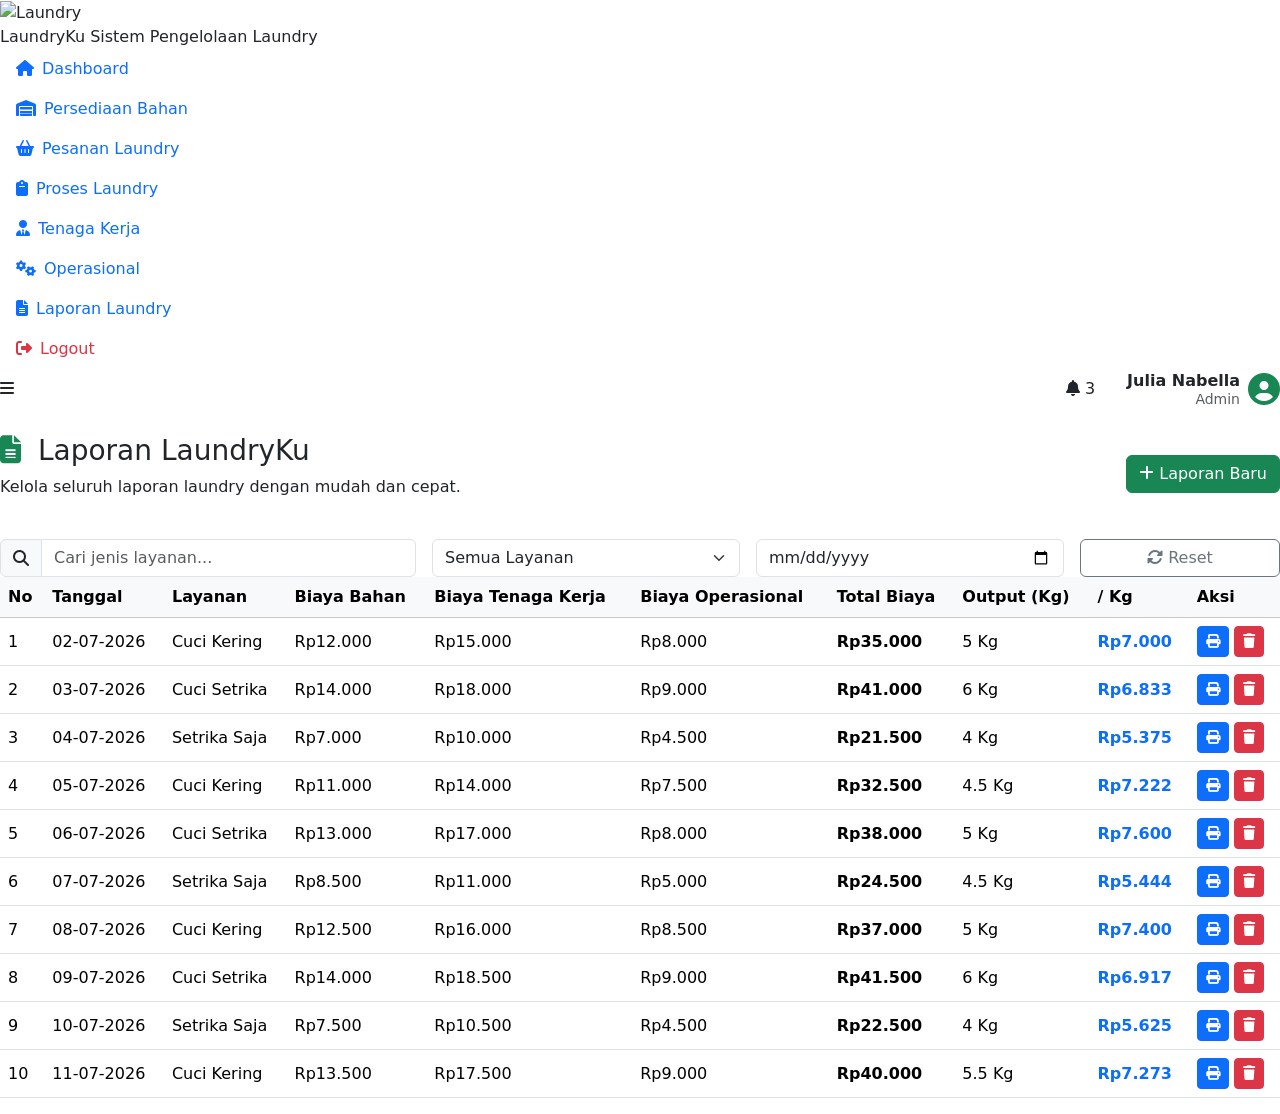
==== laporan.html @ 06c79a30 "Add files via upload" ====
﻿<!DOCTYPE html>
<html lang="id">

<head>
    <meta charset="UTF-8">
    <meta name="viewport" content="width=device-width, initial-scale=1.0">
    <title>Laporan LaundryKu</title>
    <link href="https://cdn.jsdelivr.net/npm/bootstrap@5.3.3/dist/css/bootstrap.min.css" rel="stylesheet">
    <link rel="stylesheet" href="css/style.css">
    <link rel="stylesheet" href="https://cdnjs.cloudflare.com/ajax/libs/font-awesome/6.5.2/css/all.min.css">
    <style>
        @media print {
            body {
                background: transparent;
                color: #000;
            }
            .sidebar,
            .dashboard-header,
            .form-actions,
            .btn-print,
            .table-actions,
            .btn {
                display: none !important;
            }
            .content-box {
                box-shadow: none;
                border-radius: 0;
                padding: 0;
            }
            .table-responsive-box {
                overflow: visible;
            }
        }
    </style>
</head>

<body>
    <div class="sidebar">
        <div class="logo">
            <div class="logo-brand">
                <img src="https://cdn-icons-png.flaticon.com/512/3003/3003984.png" alt="Laundry" class="logo-img">
                <div class="logo-text">
                    LaundryKu
                    <span>Sistem Pengelolaan Laundry</span>
                </div>
            </div>
        </div>
        <nav class="nav flex-column">
            <a class="nav-link" href="index.html"><i class="fa fa-house me-2"></i>Dashboard</a>
            <a class="nav-link" href="persediaanbahan.html"><i class="fa fa-warehouse me-2"></i>Persediaan Bahan</a>
            <a class="nav-link" href="pesanan.html"><i class="fa fa-basket-shopping me-2"></i>Pesanan Laundry</a>
            <a class="nav-link" href="proses.html"><i class="fa fa-clipboard me-2"></i>Proses Laundry</a>
            <a class="nav-link" href="tenagakerja.html"><i class="fa fa-user-tie me-2"></i>Tenaga Kerja</a>
            <a class="nav-link" href="operasional.html"><i class="fa fa-cogs me-2"></i>Operasional</a>
            <a class="nav-link active" href="laporan.html"><i class="fa fa-file-lines me-2"></i>Laporan Laundry</a>
            <a class="nav-link text-danger" href="logout.html"><i class="fa fa-right-from-bracket me-2"></i>Logout</a>
        </nav>
    </div>

    <div class="main">
        <div class="dashboard-header d-flex justify-content-between align-items-center mb-4">
            <div class="dashboard-title">
                <i class="fa-solid fa-bars"></i>
            </div>
            <div class="d-flex align-items-center">
                <div class="notification me-3">
                    <i class="fa-solid fa-bell"></i>
                    <span>3</span>
                </div>
                <div class="d-flex align-items-center ms-3">
                    <div class="text-end me-2">
                        <div class="fw-bold">Julia Nabella</div>
                        <small class="text-muted d-block" style="margin-top: -4px;">Admin</small>
                    </div>
                <i class="fa-solid fa-circle-user fa-2x text-success"></i>
            </div>
            </div>
        </div>

        <!-- HEADER LAPORAN -->

<div class="content-box">

    <div class="d-flex justify-content-between align-items-center mb-4">
         <div class="">
                <h3 class="booking-title">
                    <i class="fa fa-file-lines me-2 text-success"></i>
                     Laporan LaundryKu
                </h3>
                <p class="booking-subtitle">Kelola seluruh laporan laundry dengan mudah dan cepat.</p>
            </div>

        <button
                class="btn btn-success"
                data-bs-toggle="modal"
                data-bs-target="#persediaanModal">

                <i class="fa fa-plus"></i>
                Laporan Baru
            </button>



    </div>


    <div class="row g-3">

        <div class="col-md-4">

            <div class="input-group">

                <span class="input-group-text">

                    <i class="fa fa-search"></i>

                </span>

                <input
                    type="text"
                    class="form-control"
                    placeholder="Cari jenis layanan...">

            </div>

        </div>

        <div class="col-md-3">

            <select class="form-select">

                <option>Semua Layanan</option>

                <option>Cuci Kering</option>

                <option>Cuci Setrika</option>

                <option>Setrika Saja</option>

            </select>

        </div>

        <div class="col-md-3">

            <input
                type="date"
                class="form-control">

        </div>

        <div class="col-md-2">

            <button class="btn btn-outline-secondary w-100">

                <i class="fa fa-rotate"></i>

                Reset

            </button>

        </div>

    </div>

</div>
<!-- LAPORAN HPP -->

<div id="laporanHPP" class="content-box">

    <div class="table-responsive">

        <table class="table table-hover align-middle">

            <thead class="table-light">

                <tr>

                    <th>No</th>

                    <th>Tanggal</th>

                    <th>Layanan</th>

                    <th>Biaya Bahan</th>

                    <th>Biaya Tenaga Kerja</th>

                    <th>Biaya Operasional</th>

                    <th>Total Biaya</th>

                    <th>Output (Kg)</th>

                    <th> / Kg</th>

                    <th>Aksi</th>

                </tr>

            </thead>

            <tbody id="hppTable">

                <tr>
                    <td>1</td>
                    <td>02-07-2026</td>
                    <td>Cuci Kering</td>
                    <td>Rp12.000</td>
                    <td>Rp15.000</td>
                    <td>Rp8.000</td>
                    <td><b>Rp35.000</b></td>
                    <td>5 Kg</td>
                    <td class="text-primary fw-bold">Rp7.000</td>
                    <td>
                        <button class="btn btn-primary btn-sm"><i class="fa fa-print"></i></button>
                        <button class="btn btn-danger btn-sm"><i class="fa fa-trash"></i></button>
                    </td>
                </tr>
                <tr>
                    <td>2</td>
                    <td>03-07-2026</td>
                    <td>Cuci Setrika</td>
                    <td>Rp14.000</td>
                    <td>Rp18.000</td>
                    <td>Rp9.000</td>
                    <td><b>Rp41.000</b></td>
                    <td>6 Kg</td>
                    <td class="text-primary fw-bold">Rp6.833</td>
                    <td>
                        <button class="btn btn-primary btn-sm"><i class="fa fa-print"></i></button>
                        <button class="btn btn-danger btn-sm"><i class="fa fa-trash"></i></button>
                    </td>
                </tr>
                <tr>
                    <td>3</td>
                    <td>04-07-2026</td>
                    <td>Setrika Saja</td>
                    <td>Rp7.000</td>
                    <td>Rp10.000</td>
                    <td>Rp4.500</td>
                    <td><b>Rp21.500</b></td>
                    <td>4 Kg</td>
                    <td class="text-primary fw-bold">Rp5.375</td>
                    <td>
                        <button class="btn btn-primary btn-sm"><i class="fa fa-print"></i></button>
                        <button class="btn btn-danger btn-sm"><i class="fa fa-trash"></i></button>
                    </td>
                </tr>
                <tr>
                    <td>4</td>
                    <td>05-07-2026</td>
                    <td>Cuci Kering</td>
                    <td>Rp11.000</td>
                    <td>Rp14.000</td>
                    <td>Rp7.500</td>
                    <td><b>Rp32.500</b></td>
                    <td>4.5 Kg</td>
                    <td class="text-primary fw-bold">Rp7.222</td>
                    <td>
                        <button class="btn btn-primary btn-sm"><i class="fa fa-print"></i></button>
                        <button class="btn btn-danger btn-sm"><i class="fa fa-trash"></i></button>
                    </td>
                </tr>
                <tr>
                    <td>5</td>
                    <td>06-07-2026</td>
                    <td>Cuci Setrika</td>
                    <td>Rp13.000</td>
                    <td>Rp17.000</td>
                    <td>Rp8.000</td>
                    <td><b>Rp38.000</b></td>
                    <td>5 Kg</td>
                    <td class="text-primary fw-bold">Rp7.600</td>
                    <td>
                        <button class="btn btn-primary btn-sm"><i class="fa fa-print"></i></button>
                        <button class="btn btn-danger btn-sm"><i class="fa fa-trash"></i></button>
                    </td>
                </tr>
                <tr>
                    <td>6</td>
                    <td>07-07-2026</td>
                    <td>Setrika Saja</td>
                    <td>Rp8.500</td>
                    <td>Rp11.000</td>
                    <td>Rp5.000</td>
                    <td><b>Rp24.500</b></td>
                    <td>4.5 Kg</td>
                    <td class="text-primary fw-bold">Rp5.444</td>
                    <td>
                        <button class="btn btn-primary btn-sm"><i class="fa fa-print"></i></button>
                        <button class="btn btn-danger btn-sm"><i class="fa fa-trash"></i></button>
                    </td>
                </tr>
                <tr>
                    <td>7</td>
                    <td>08-07-2026</td>
                    <td>Cuci Kering</td>
                    <td>Rp12.500</td>
                    <td>Rp16.000</td>
                    <td>Rp8.500</td>
                    <td><b>Rp37.000</b></td>
                    <td>5 Kg</td>
                    <td class="text-primary fw-bold">Rp7.400</td>
                    <td>
                        <button class="btn btn-primary btn-sm"><i class="fa fa-print"></i></button>
                        <button class="btn btn-danger btn-sm"><i class="fa fa-trash"></i></button>
                    </td>
                </tr>
                <tr>
                    <td>8</td>
                    <td>09-07-2026</td>
                    <td>Cuci Setrika</td>
                    <td>Rp14.000</td>
                    <td>Rp18.500</td>
                    <td>Rp9.000</td>
                    <td><b>Rp41.500</b></td>
                    <td>6 Kg</td>
                    <td class="text-primary fw-bold">Rp6.917</td>
                    <td>
                        <button class="btn btn-primary btn-sm"><i class="fa fa-print"></i></button>
                        <button class="btn btn-danger btn-sm"><i class="fa fa-trash"></i></button>
                    </td>
                </tr>
                <tr>
                    <td>9</td>
                    <td>10-07-2026</td>
                    <td>Setrika Saja</td>
                    <td>Rp7.500</td>
                    <td>Rp10.500</td>
                    <td>Rp4.500</td>
                    <td><b>Rp22.500</b></td>
                    <td>4 Kg</td>
                    <td class="text-primary fw-bold">Rp5.625</td>
                    <td>
                        <button class="btn btn-primary btn-sm"><i class="fa fa-print"></i></button>
                        <button class="btn btn-danger btn-sm"><i class="fa fa-trash"></i></button>
                    </td>
                </tr>
                <tr>
                    <td>10</td>
                    <td>11-07-2026</td>
                    <td>Cuci Kering</td>
                    <td>Rp13.500</td>
                    <td>Rp17.500</td>
                    <td>Rp9.000</td>
                    <td><b>Rp40.000</b></td>
                    <td>5.5 Kg</td>
                    <td class="text-primary fw-bold">Rp7.273</td>
                    <td>
                        <button class="btn btn-primary btn-sm"><i class="fa fa-print"></i></button>
                        <button class="btn btn-danger btn-sm"><i class="fa fa-trash"></i></button>
                    </td>
                </tr>
            </tbody>

        </table>

    </div>

</div>
    </div>
    

    <script>
        function formatRupiah(value) {
            const number = Number(value) || 0;
            return number.toLocaleString('id-ID', { style: 'currency', currency: 'IDR', maximumFractionDigits: 0 });
        }

        function hapusLaporan(button) {
            if (!confirm('Yakin hapus laporan ini?')) {
                return;
            }
            button.closest('tr').remove();
            updateNomor();
        }

        function updateNomor() {
            const rows = document.querySelectorAll('#laporanTbody tr');
            rows.forEach((row, index) => {
                row.cells[0].innerText = index + 1;
            });
        }

        function filterLaporan() {
            const query = document.getElementById('filterLayanan').value.toLowerCase().trim();
            const rows = document.querySelectorAll('#laporanTbody tr');
            rows.forEach(row => {
                const produk = row.cells[2].innerText.toLowerCase();
                row.style.display = produk.includes(query) ? '' : 'none';
            });
        }

        function resetFilter() {
            document.getElementById('filterLayanan').value = '';
            filterLaporan();
        }

        function tambahLayananBaru() {
            const layanan = prompt('Masukkan nama layanan laundry baru:');
            if (!layanan) {
                return;
            }
            const tbody = document.getElementById('laporanTbody');
            const row = tbody.insertRow();
            row.innerHTML = `
                <td>${tbody.rows.length}</td>
                <td>${new Date().toISOString().slice(0, 10)}</td>
                <td>${layanan}</td>
                <td>Rp 0</td>
                <td>Rp 0</td>
                <td>Rp 0</td>
                <td>Rp 0</td>
                <td>0</td>
                <td>Rp 0</td>
                <td class="table-actions text-center">
                    <button class="btn btn-danger btn-sm me-1" onclick="hapusLaporan(this)"><i class="fa fa-trash"></i></button>
                    <button class="btn btn-info btn-sm" onclick="cetakBaris(this)"><i class="fa fa-print"></i></button>
                </td>
            `;
            updateNomor();
        }

        function cetakBaris(button) {
            const row = button.closest('tr');
            const columns = ['No', 'Tanggal / Batch', 'Produk', 'Biaya Bahan', 'Biaya Kerja', 'Biaya Operasional', 'Total Biaya', 'Output (Kg)', 'HPP Satuan'];
            const values = Array.from(row.cells).slice(0, 9).map(cell => cell.innerText);
            const printWindow = window.open('', '', 'width=900,height=700');
            printWindow.document.write('<html><head><title>Cetak Laporan Laundry</title>');
            printWindow.document.write('<link href="https://cdn.jsdelivr.net/npm/bootstrap@5.3.3/dist/css/bootstrap.min.css" rel="stylesheet">');
            printWindow.document.write('</head><body style="padding:20px; font-family:sans-serif;">');
            printWindow.document.write('<h3>Laporan LaundryKu</h3>');
            printWindow.document.write('<table class="table table-bordered" style="width:100%; border-collapse:collapse;">');
            printWindow.document.write('<tbody>');
            columns.forEach((col, index) => {
                printWindow.document.write('<tr>');
                printWindow.document.write(`<th style="padding:8px; text-align:left; width:30%; background:#f8f9fa;">${col}</th>`);
                printWindow.document.write(`<td style="padding:8px;">${values[index]}</td>`);
                printWindow.document.write('</tr>');
            });
        }
    </script>
</body>

</html>
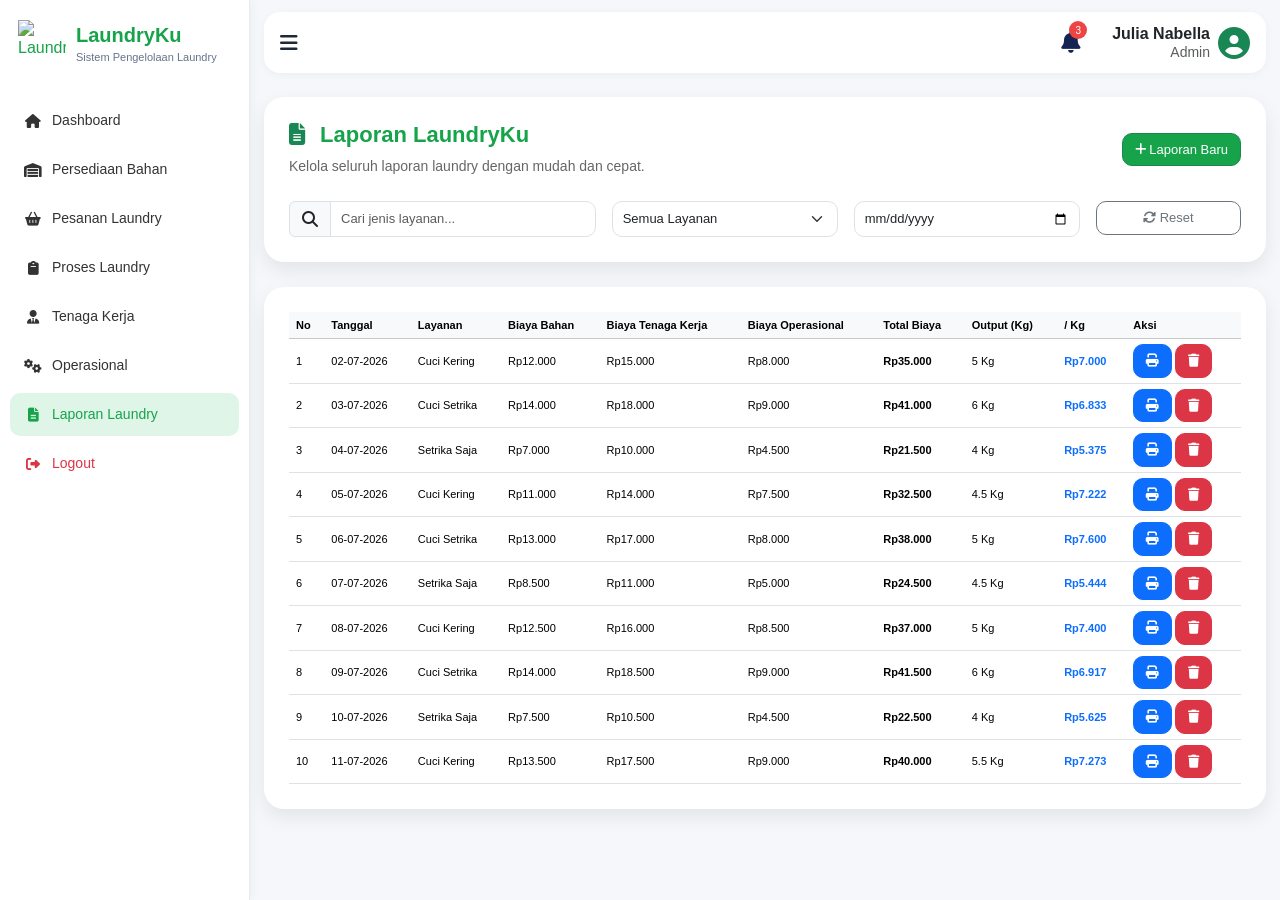
==== commit 21bb10d8: "Add files via upload" ====
--- a/laporan.html
+++ b/laporan.html
@@ -6,7 +6,8 @@
     <meta name="viewport" content="width=device-width, initial-scale=1.0">
     <title>Laporan LaundryKu</title>
     <link href="https://cdn.jsdelivr.net/npm/bootstrap@5.3.3/dist/css/bootstrap.min.css" rel="stylesheet">
-    <link rel="stylesheet" href="css/style.css">
+    <link rel="stylesheet" href="style.css">
+    <link rel="stylesheet" href="status-extras.css">
     <link rel="stylesheet" href="https://cdnjs.cloudflare.com/ajax/libs/font-awesome/6.5.2/css/all.min.css">
     <style>
         @media print {
--- a/style.css
+++ b/style.css
@@ -0,0 +1,1069 @@
+.dashboard-title{
+    display:flex;
+    align-items:center;
+    gap:12px;
+}
+
+.dashboard-title .fa-bars{
+    font-size:20px;
+    color:#1f2937;
+    cursor:pointer;
+}
+
+.dashboard-title h1{
+    margin:0;
+    font-size:24px;
+    font-weight:700;
+}
+
+.dashboard-title p{
+    margin:0;
+    color:#64748b;
+    font-size:13px;
+}
+
+body{
+    background:#f5f7fb;
+    font-family:'Segoe UI',sans-serif;
+}
+
+.sidebar{
+    width:250px;
+    height:100vh;
+    background:white;
+    position:fixed;
+    left:0;
+    top:0;
+    border-right:1px solid #eaeaea;
+    z-index:1000;
+}
+
+.logo{
+    padding:20px 25px 20px 25px;
+    color:#16a34a;
+}
+
+.logo-brand{
+    display:flex;
+    align-items:center;
+    gap:12px;
+}
+
+.logo-img{
+    width:48px;
+    height:48px;
+    flex-shrink:0;
+}
+
+.logo-text{
+    font-size:22px;
+    font-weight:700;
+    line-height:1.1;
+}
+
+.logo-text span{
+    display:block;
+    font-size:13px;
+    color:#666;
+    font-weight:400;
+}
+
+.sidebar .nav-link{
+    color:#333;
+    padding:12px 16px;
+    margin:6px 10px;
+    border-radius:10px;
+}
+
+.sidebar .nav-link:hover,
+.sidebar .nav-link.active{
+    background:#dff5e7;
+    color:#16a34a;
+}
+
+.main{
+    margin-left:250px;
+    padding:12px 14px;
+    position:relative;
+}
+
+.topbar{
+    background:white;
+    padding:15px 25px;
+    border-radius:15px;
+    margin-bottom:25px;
+}
+
+.card-stats{
+    border:none;
+    border-radius:20px;
+    box-shadow:0 2px 10px rgba(0,0,0,.05);
+}
+
+.icon-box{
+    width:70px;
+    height:70px;
+    border-radius:20px;
+    display:flex;
+    align-items:center;
+    justify-content:center;
+    font-size:28px;
+}
+
+.green{
+    background:#dff5e7;
+    color:#16a34a;
+}
+
+.blue{
+    background:#dbeafe;
+    color:#2563eb;
+}
+
+.orange{
+    background:#fef3c7;
+    color:#f59e0b;
+}
+
+.purple{
+    background:#f3e8ff;
+    color:#9333ea;
+}
+
+.table-box{
+    background:white;
+    padding:25px;
+    border-radius:20px;
+    box-shadow:0 2px 10px rgba(0,0,0,.05);
+}
+
+.badge-proses{
+    background:#dbeafe;
+    color:#2563eb;
+}
+
+.badge-selesai{
+    background:#dcfce7;
+    color:#16a34a;
+}
+
+.badge-tunggu{
+    background:#fef3c7;
+    color:#f59e0b;
+}
+
+.summary{
+    background:white;
+    border-radius:20px;
+    padding:25px;
+    margin-top:20px;
+}
+
+.btn-success{
+    background:#16a34a;
+}
+
+.table{
+    margin-bottom:0;
+}
+
+.table thead th{
+    font-weight:600;
+}
+
+.modal-content{
+    border:none;
+    border-radius:20px;
+}
+
+.form-control,
+.form-select{
+    border-radius:10px;
+    padding:7px 10px;
+    font-size:13px;
+}
+
+.form-label{
+    font-size:13px;
+    font-weight:600;
+}
+
+.btn{
+    border-radius:10px;
+    padding:6px 12px;
+    font-size:13px;
+}
+
+.btn-warning{
+    color:white;
+}
+
+.badge{
+    padding:5px 8px;
+    border-radius:8px;
+    font-size:12px;
+}
+
+.table-hover tbody tr:hover{
+    background:#f8fafc;
+}
+
+.content-box{
+    background:white;
+    padding:10px;
+    border-radius:16px;
+    box-shadow:0 2px 10px rgba(0,0,0,.05);
+    margin-bottom:10px;
+}
+
+.table td,
+.table th{
+    padding:8px 10px;
+    vertical-align:middle;
+    font-size:13px;
+}
+
+.table-hover tbody tr:hover{
+    background:#f8fafc;
+}
+
+.table-responsive{
+    overflow-x:auto;
+}
+
+.table-responsive-box{
+    overflow-x:auto;
+    margin:0;
+    padding:0;
+    width:100%;
+}
+
+.table-responsive-box table{
+    width:100%;
+    min-width:0;
+}
+
+#bookingTable td,
+#bookingTable th{
+    white-space: normal;
+    word-break: break-word;
+}
+
+#bookingTable td:last-child {
+    white-space: normal;
+    min-width: 140px;
+}
+
+#bookingTable td:last-child .d-flex {
+    flex-wrap: wrap;
+    gap: 0.4rem;
+}
+
+#bookingTable td:last-child .btn {
+    min-width: 42px;
+}
+
+#bookingTable td:nth-child(2){
+    min-width:100px;
+}
+
+#bookingTable td:nth-child(3){
+    min-width:90px;
+}
+
+#bookingTable td:nth-child(4){
+    min-width:85px;
+}
+
+.persediaan-header{
+    border-bottom:2px solid #16a34a;
+    padding-bottom:15px;
+}
+
+.persediaan-title{
+    color:#16a34a;
+    font-weight:700;
+    margin:0;
+    font-size:22px;
+}
+
+.persediaan-subtitle{
+    color:#666;
+    font-size:14px;
+    margin:8px 0 0 0;
+}
+
+.booking-header{
+    border-bottom:2px solid #16a34a;
+    padding-bottom:15px;
+}
+
+.booking-title{
+    color:#16a34a;
+    font-weight:700;
+    margin:0;
+    font-size:22px;
+}
+
+.booking-subtitle{
+    color:#666;
+    font-size:14px;
+    margin:8px 0 0 0;
+}
+
+#bookingTable td:nth-child(5){
+    min-width:180px;
+}
+
+#bookingTable td:nth-child(7){
+    min-width:130px;
+}
+
+.booking-header{
+    border-bottom:2px solid #16a34a;
+    padding-bottom:15px;
+}
+
+.booking-title{
+    color:#16a34a;
+    font-weight:700;
+    margin:0;
+    font-size:22px;
+}
+
+.booking-subtitle{
+    color:#666;
+    font-size:14px;
+    margin:8px 0 0 0;
+}
+
+/* ===== DASHBOARD BARU ===== */
+
+.dashboard-card{
+    background:#fff;
+    border:none;
+    border-radius:25px;
+    box-shadow:0 2px 15px rgba(0,0,0,.05);
+}
+
+.welcome-box{
+    background:white;
+    padding:25px 35px;
+    border-radius:25px;
+    margin-bottom:25px;
+    box-shadow:0 2px 10px rgba(0,0,0,.05);
+}
+
+.welcome-box h2{
+    font-weight:700;
+    color:#172554;
+}
+
+.welcome-box p{
+    color:#6b7280;
+    margin-bottom:0;
+}
+
+.stat-card{
+    background:white;
+    border-radius:25px;
+    padding:25px;
+    box-shadow:0 2px 10px rgba(0,0,0,.05);
+    height:100%;
+}
+
+.stat-icon{
+    width:85px;
+    height:85px;
+    border-radius:25px;
+    display:flex;
+    justify-content:center;
+    align-items:center;
+    font-size:35px;
+}
+
+.graph-box,
+.status-box,
+.booking-box,
+.stock-box{
+    background:white;
+    border-radius:25px;
+    padding:25px;
+    box-shadow:0 2px 10px rgba(0,0,0,.05);
+}
+
+.status-list li{
+    display:flex;
+    justify-content:space-between;
+    margin-bottom:15px;
+    list-style:none;
+}
+
+.stock-item{
+    margin-bottom:20px;
+}
+
+.stock-item p{
+    margin-bottom:6px;
+    font-size:14px;
+}
+
+.progress{
+    height:8px;
+    border-radius:20px;
+}
+
+.booking-box table{
+    font-size:14px;
+}
+
+.booking-box .badge{
+    padding:8px 12px;
+}
+
+
+/* =========================
+   DASHBOARD MODERN
+========================= */
+
+.main{
+    margin-left:250px;
+    padding:10px 12px;
+    background:#f5f7fb;
+}
+
+/* HEADER */
+
+.dashboard-header{
+    background:#fff;
+    border-radius:16px;
+    padding:10px 16px;
+    margin-bottom:12px;
+
+    display:flex;
+    justify-content:space-between;
+    align-items:center;
+
+    box-shadow:0 2px 10px rgba(0,0,0,.04);
+}
+
+.header-left h1{
+    font-size:26px;
+    font-weight:700;
+    display:flex;
+    align-items:center;
+    gap:8px;
+}
+
+
+.header-left p{
+    color:#6b7280;
+    margin:0;
+}
+
+.header-right{
+    display:flex;
+    align-items:center;
+    gap:20px;
+}
+
+.header-right img{
+    width:65px;
+    height:65px;
+    border-radius:50%;
+}
+
+.notification{
+    position:relative;
+    font-size:22px;
+    color:#162454;
+}
+
+.notification span{
+    position:absolute;
+    top:-5px;
+    right:-7px;
+
+    background:#ef4444;
+    color:white;
+
+    width:18px;
+    height:18px;
+
+    display:flex;
+    align-items:center;
+    justify-content:center;
+
+    border-radius:50%;
+    font-size:10px;
+}
+
+/* CARD */
+
+.modern-card{
+    background:#fff;
+    border-radius:18px;
+    padding:12px;
+    display:flex;
+    gap:10px;
+    align-items:center;
+
+    min-height:88px;
+
+    box-shadow:0 2px 10px rgba(0,0,0,.04);
+}
+
+.card-icon{
+    width:52px;
+    height:52px;
+
+    border-radius:18px;
+
+    display:flex;
+    align-items:center;
+    justify-content:center;
+
+    font-size:22px;
+}
+
+.card-content h6{
+    font-size:14px;
+    color:#555;
+}
+
+.card-content h2{
+    font-size:24px;
+    font-weight:700;
+    margin:4px 0;
+}
+
+.card-content h3{
+    font-size:30px;
+    font-weight:700;
+}
+
+.card-content p{
+    font-size:13px;
+    color:#666;
+    margin-bottom:8px;
+}
+
+.card-content a{
+    text-decoration:none;
+    font-size:13px;
+    font-weight:600;
+}
+
+/* BOX */
+
+.dashboard-box{
+    background:white;
+    border-radius:16px;
+    padding:12px;
+    box-shadow:0 2px 10px rgba(0,0,0,.04);
+    height:100%;
+}
+
+.box-header{
+    display:flex;
+    justify-content:space-between;
+    align-items:center;
+    margin-bottom:16px;
+}
+
+.box-header h4{
+    margin:0;
+    font-weight:700;
+    font-size:14px;
+}
+
+.box-header select{
+    width:170px;
+}
+
+@media(max-width:768px){
+    .box-header{
+        margin-bottom:12px;
+    }
+}
+
+/* STATUS */
+
+.status-wrapper{
+    display:flex;
+    gap:12px;
+    align-items:center;
+}
+
+.chart-side{
+    width:140px;
+    position:relative;
+}
+
+.chart-center{
+    position:absolute;
+    top:50%;
+    left:50%;
+
+    transform:translate(-50%,-50%);
+    text-align:center;
+}
+
+.chart-center h2{
+    margin:0;
+    font-weight:700;
+}
+
+.chart-center span{
+    color:#666;
+    font-size:14px;
+}
+
+.status-list{
+    flex:1;
+}
+
+.status-list div{
+    display:flex;
+    justify-content:space-between;
+    margin-bottom:8px;
+    font-size:13px;
+}
+
+/* Align Proses Laundry visuals with dashboard cards */
+.dashboard-box .chart-center h2{
+    font-size:24px;
+    line-height:1;
+}
+
+.dashboard-box .status-list div{
+    align-items:center;
+    font-size:14px;
+}
+
+.dashboard-box .status-list strong{
+    font-weight:700;
+    font-size:15px;
+}
+
+/* Geser isi kotak sedikit ke bawah untuk memberi ruang */
+.dashboard-box .status-wrapper{
+    padding-top:12px;
+}
+
+@media(max-width:768px){
+    .dashboard-box .status-wrapper{
+        padding-top:8px;
+    }
+}
+
+.dot{
+    width:12px;
+    height:12px;
+    border-radius:50%;
+    display:inline-block;
+    margin-right:8px;
+}
+
+.dot.blue{
+    background:#2563eb;
+}
+
+.dot.purple{
+    background:#7c3aed;
+}
+
+/* Make small cards in proses.html match dashboard card spacing */
+.dashboard-box .card{
+    padding:18px;
+    border-radius:12px;
+    box-shadow:none;
+}
+
+.dashboard-box .card h5{
+    margin:0 0 6px 0;
+    font-size:15px;
+    font-weight:700;
+}
+
+.dashboard-box .card h2{
+    margin:0 0 6px 0;
+    font-weight:700;
+}
+
+.dashboard-box .card small{
+    display:block;
+    color:#6b7280;
+    font-size:13px;
+    margin-top:6px;
+}
+
+.dashboard-box .card.text-center .h-100{ /* fallback spacing */
+    padding-top:12px;
+}
+
+/* Status card variant using modern-card style */
+.modern-card.status-card{
+    padding:14px;
+    gap:12px;
+    align-items:center;
+    min-height:110px;
+}
+
+.modern-card.status-card .card-icon{
+    width:46px;
+    height:46px;
+    border-radius:12px;
+    font-size:18px;
+}
+
+.modern-card.status-card .card-content h6{
+    font-size:13px;
+    margin-bottom:4px;
+}
+
+.modern-card.status-card .card-content h2{
+    font-size:20px;
+}
+
+/* shrink icons and buttons inside dashboard boxes */
+.dashboard-box .fa{
+    font-size:18px;
+}
+
+.dashboard-box .btn{
+    padding:6px 10px;
+    font-size:13px;
+}
+
+.dot.orange{
+    background:#f97316;
+}
+
+.dot.green{
+    background:#16a34a;
+}
+
+.dot.gray{
+    background:#94a3b8;
+}
+
+/* STOCK */
+
+.stock-item{
+    margin-bottom:20px;
+}
+
+.stock-head{
+    display:flex;
+    justify-content:space-between;
+    margin-bottom:8px;
+}
+
+.stock-head small{
+    color:red;
+    font-weight:600;
+}
+
+.progress{
+    height:8px;
+    border-radius:20px;
+}
+
+/* TABLE */
+
+.table{
+    margin-bottom:0;
+}
+
+.table td,
+.table th{
+    vertical-align:middle;
+    font-size:11px;
+    padding:5px 7px;
+}
+
+/* RESPONSIVE */
+
+@media(max-width:1200px){
+
+.status-wrapper{
+    flex-direction:column;
+}
+
+.chart-side{
+    width:180px;
+}
+
+.header-left h1{
+    font-size:30px;
+}
+
+}
+
+@media(max-width:768px){
+
+.dashboard-header{
+    flex-direction:column;
+    align-items:flex-start;
+    gap:15px;
+}
+
+.sidebar{
+    position:relative;
+    width:100%;
+    height:auto;
+    border-right:none;
+    border-bottom:1px solid #eaeaea;
+}
+
+.main{
+    margin-left:0;
+    padding:12px;
+    zoom:0.88;
+}
+}
+.content-box{
+
+    background:#fff;
+
+    border-radius:20px;
+
+    padding:25px;
+
+    margin-bottom:25px;
+
+    box-shadow:0 8px 20px rgba(0,0,0,.08);
+
+}
+
+.nav-pills .nav-link{
+
+    border-radius:10px;
+
+    margin-right:10px;
+
+    font-weight:600;
+
+}
+
+.nav-pills .nav-link.active{
+
+    background:#16a34a;
+
+}
+
+.table thead{
+
+    background:#f4f6f9;
+
+}
+
+.table thead th{
+
+    font-weight:700;
+
+}
+
+.table td{
+
+    vertical-align:middle;
+
+}
+
+.table-hover tbody tr:hover{
+
+    background:#eefbf3;
+
+}
+
+.btn-sm{
+
+    border-radius:10px;
+
+}
+
+/* =========================================================
+   FINAL LAYOUT FIX - LAUNDRYKU
+   Sidebar tetap di kiri, konten di kanan, logo terkendali
+   ========================================================= */
+
+* {
+    box-sizing: border-box;
+}
+
+html,
+body {
+    margin: 0;
+    padding: 0;
+    width: 100%;
+    min-height: 100%;
+}
+
+body {
+    background: #f5f7fb;
+    font-family: "Segoe UI", Arial, sans-serif;
+    overflow-x: hidden;
+}
+
+/* SIDEBAR */
+.sidebar {
+    position: fixed !important;
+    top: 0 !important;
+    left: 0 !important;
+    width: 250px !important;
+    height: 100vh !important;
+    padding: 0 !important;
+    background: #fff !important;
+    border-right: 1px solid #eaeaea;
+    box-shadow: 2px 0 10px rgba(0, 0, 0, .04);
+    overflow-y: auto;
+    overflow-x: hidden;
+    z-index: 1000;
+}
+
+/* LOGO */
+.sidebar .logo {
+    width: 100%;
+    padding: 20px 18px !important;
+    margin: 0 0 8px 0 !important;
+}
+
+.sidebar .logo-brand {
+    display: flex !important;
+    align-items: center !important;
+    gap: 10px;
+    width: 100%;
+    min-width: 0;
+}
+
+.sidebar .logo-brand .logo-img {
+    display: block !important;
+    width: 48px !important;
+    height: 48px !important;
+    min-width: 48px !important;
+    max-width: 48px !important;
+    max-height: 48px !important;
+    object-fit: contain !important;
+    flex: 0 0 48px !important;
+}
+
+.sidebar .logo-text {
+    min-width: 0;
+    font-size: 20px;
+    font-weight: 700;
+    line-height: 1.15;
+    color: #16a34a;
+}
+
+.sidebar .logo-text span {
+    display: block;
+    margin-top: 4px;
+    font-size: 11px;
+    font-weight: 400;
+    line-height: 1.25;
+    color: #64748b;
+}
+
+/* NAVIGASI SIDEBAR */
+.sidebar .nav {
+    display: flex;
+    flex-direction: column;
+    width: 100%;
+    padding: 0 10px 18px;
+}
+
+.sidebar .nav-link {
+    display: flex !important;
+    align-items: center !important;
+    width: 100%;
+    margin: 3px 0 !important;
+    padding: 11px 12px !important;
+    border-radius: 10px;
+    color: #333;
+    font-size: 14px;
+    text-decoration: none;
+    white-space: nowrap;
+}
+
+.sidebar .nav-link i {
+    width: 22px;
+    min-width: 22px;
+    text-align: center;
+}
+
+.sidebar .nav-link:hover,
+.sidebar .nav-link.active {
+    background: #dff5e7;
+    color: #16a34a;
+}
+
+/* KONTEN UTAMA */
+.main {
+    position: relative;
+    margin-left: 250px !important;
+    width: calc(100% - 250px) !important;
+    min-width: 0;
+    min-height: 100vh;
+    padding: 12px 14px !important;
+    background: #f5f7fb;
+}
+
+/* HEADER */
+.dashboard-header {
+    display: flex;
+    justify-content: space-between;
+    align-items: center;
+    width: 100%;
+}
+
+/* Pastikan gambar umum tidak melampaui wadah.
+   Logo tetap memakai ukuran khusus di atas. */
+img {
+    max-width: 100%;
+}
+
+/* TABLET */
+@media (max-width: 991.98px) {
+    .sidebar {
+        width: 220px !important;
+    }
+
+    .main {
+        margin-left: 220px !important;
+        width: calc(100% - 220px) !important;
+    }
+
+    .sidebar .logo-text {
+        font-size: 18px;
+    }
+
+    .sidebar .logo-text span {
+        font-size: 10px;
+    }
+}
+
+/* MOBILE */
+@media (max-width: 767.98px) {
+    .sidebar {
+        position: relative !important;
+        width: 100% !important;
+        height: auto !important;
+        max-height: none;
+        border-right: 0;
+        border-bottom: 1px solid #eaeaea;
+    }
+
+    .main {
+        margin-left: 0 !important;
+        width: 100% !important;
+        padding: 12px !important;
+        zoom: 1 !important;
+    }
+
+    .dashboard-header {
+        flex-direction: column;
+        align-items: flex-start;
+        gap: 12px;
+    }
+}
--- a/status-extras.css
+++ b/status-extras.css
@@ -0,0 +1,66 @@
+/* =========================
+   STATUS CARD
+========================= */
+
+.status-card {
+    display: flex;
+    gap: 12px;
+    align-items: center;
+    border-radius: 12px;
+    padding: 12px;
+    background: #ffffff;
+    box-shadow: 0 2px 8px rgba(0, 0, 0, 0.04);
+}
+
+/* ICON STATUS */
+.status-icon {
+    width: 48px;
+    height: 48px;
+    min-width: 48px;
+    border-radius: 10px;
+
+    display: flex;
+    align-items: center;
+    justify-content: center;
+
+    font-size: 20px;
+    flex-shrink: 0;
+}
+
+/* NAMA STATUS */
+.status-name {
+    font-weight: 700;
+    margin: 0;
+}
+
+/* BADGE */
+.badge-modern {
+    display: inline-block;
+    border-radius: 8px;
+    padding: 6px 10px;
+    font-size: 12px;
+    font-weight: 600;
+}
+
+/* BADGE SUCCESS */
+.badge-modern.bg-success {
+    background: #dcfce7 !important;
+    color: #16a34a !important;
+}
+
+/* BADGE INFO */
+.badge-modern.bg-info {
+    background: #dbeafe !important;
+    color: #2563eb !important;
+}
+
+/* BADGE WARNING */
+.badge-modern.bg-warning {
+    background: #fef3c7 !important;
+    color: #f59e0b !important;
+}
+
+/* CARD STATUS BOOTSTRAP */
+.card.p-3 {
+    border-radius: 12px;
+}
